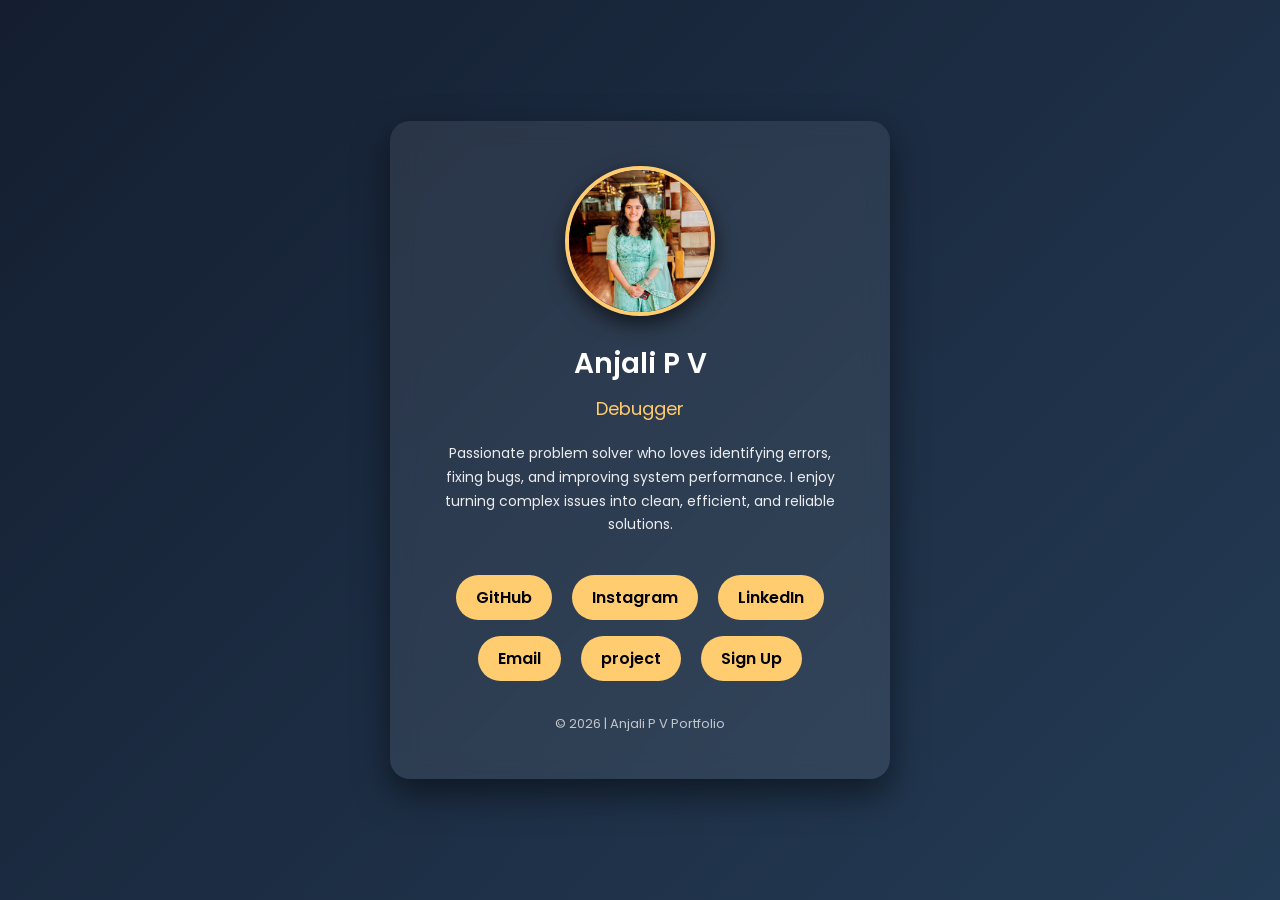
==== index.html @ 33389652 "Update index.html" ====
<!DOCTYPE html>
<html lang="en">
<head>
    <meta charset="UTF-8">
    <title>Anjali P V | Portfolio</title>
    <meta name="viewport" content="width=device-width, initial-scale=1.0">

    <!-- Google Font -->
    <link href="https://fonts.googleapis.com/css2?family=Poppins:wght@300;400;600&display=swap" rel="stylesheet">

    <style>
        * {
            margin: 0;
            padding: 0;
            box-sizing: border-box;
            font-family: 'Poppins', sans-serif;
        }

        body {
            background: linear-gradient(135deg, #141e30, #243b55);
            min-height: 100vh;
            display: flex;
            justify-content: center;
            align-items: center;
            color: white;
        }

        .container {
            text-align: center;
            padding: 45px;
            background: rgba(255, 255, 255, 0.08);
            backdrop-filter: blur(12px);
            border-radius: 20px;
            width: 90%;
            max-width: 500px;
            box-shadow: 0 15px 35px rgba(0,0,0,0.5);
            transition: 0.4s ease;
        }

        .container:hover {
            transform: translateY(-5px);
        }

        .profile-img {
            width: 150px;
            height: 150px;
            border-radius: 50%;
            object-fit: cover;
            border: 4px solid #ffcc70;
            margin-bottom: 20px;
            box-shadow: 0 8px 20px rgba(0,0,0,0.6);
        }

        h1 {
            font-size: 28px;
            font-weight: 600;
        }

        h2 {
            font-size: 18px;
            font-weight: 400;
            margin: 10px 0 20px;
            color: #ffcc70;
        }

        p {
            font-size: 14px;
            line-height: 1.7;
            margin-bottom: 30px;
            opacity: 0.9;
        }

        .buttons a {
            text-decoration: none;
            display: inline-block;
            margin: 8px;
            padding: 10px 20px;
            border-radius: 30px;
            background: #ffcc70;
            color: black;
            font-weight: 600;
            transition: 0.3s ease;
        }

        .buttons a:hover {
            background: white;
            transform: scale(1.1);
        }

        footer {
            margin-top: 25px;
            font-size: 13px;
            opacity: 0.7;
        }
    </style>
</head>
<body>

    <div class="container">

        <!-- Profile Image -->
        <img src="profile.webp" alt="Anjali P V" class="profile-img">
    
        <h1>Anjali P V</h1>
        <h2>Debugger</h2>

        <p>
            Passionate problem solver who loves identifying errors, fixing bugs, and 
            improving system performance. I enjoy turning complex issues into clean, 
            efficient, and reliable solutions.
        </p>

        <div class="buttons">
            <a href="https://github.com/anjalipv45-boop">GitHub</a>
            <a href="https://www.instagram.com/a_njaliiii?igsh=MmZ1bm5sNWU3aTFy">Instagram</a>
            <a href=" https://in.linkedin.com/in/anjali-pv-12b6463b3">LinkedIn</a>
            <a href="mailto:anjalipv45@gmail.com">Email</a>
             <a href="project.html">project</a>
            <a href="/signup">Sign Up</a>
            
        </div>

        <footer>
            © 2026 | Anjali P V Portfolio
        </footer>

    </div>

</body>
</html>
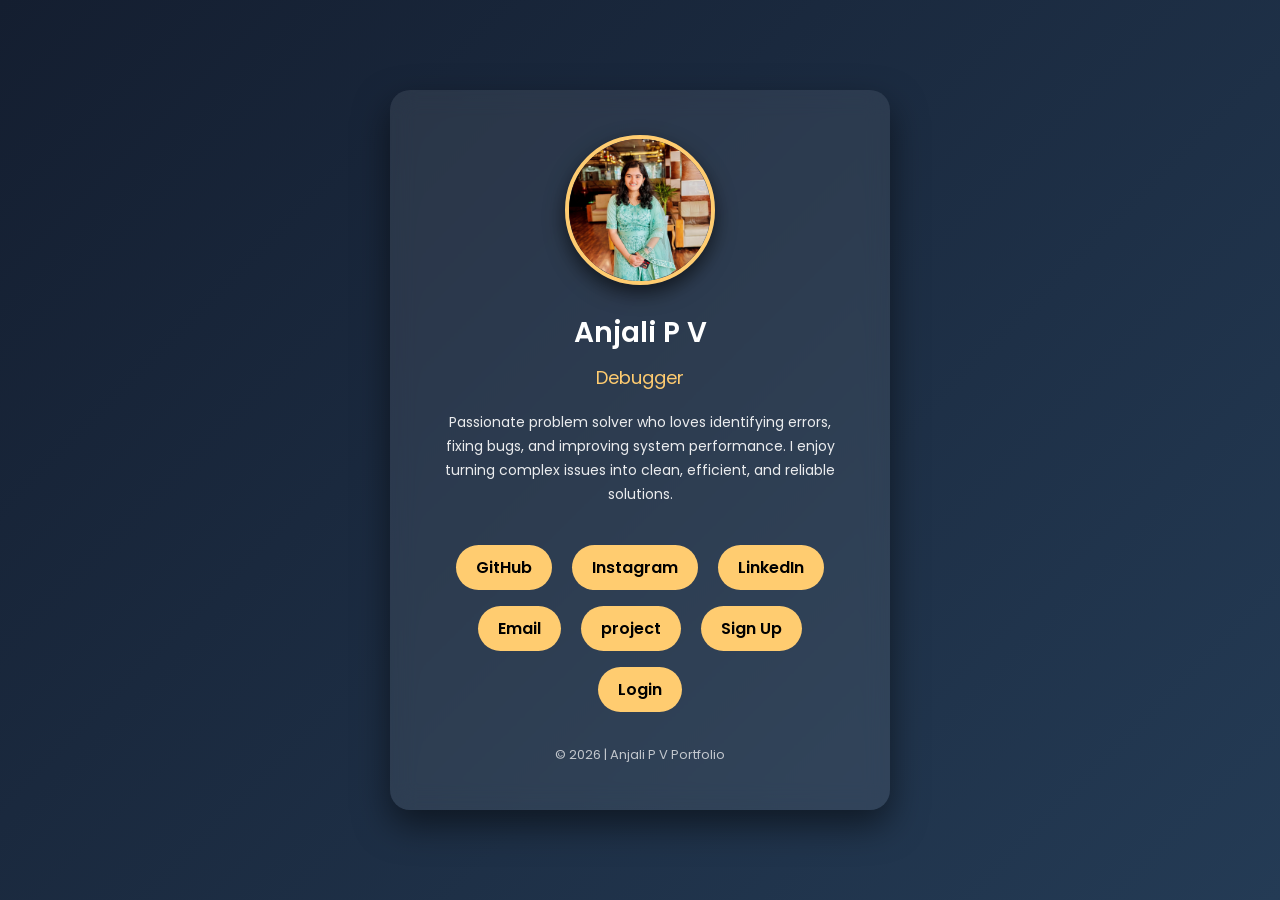
==== commit eff484bc: "Update index.html" ====
--- a/index.html
+++ b/index.html
@@ -117,6 +117,7 @@
             <a href="mailto:anjalipv45@gmail.com">Email</a>
              <a href="project.html">project</a>
             <a href="/signup">Sign Up</a>
+            <a href="/">Login</a>
             
         </div>
 
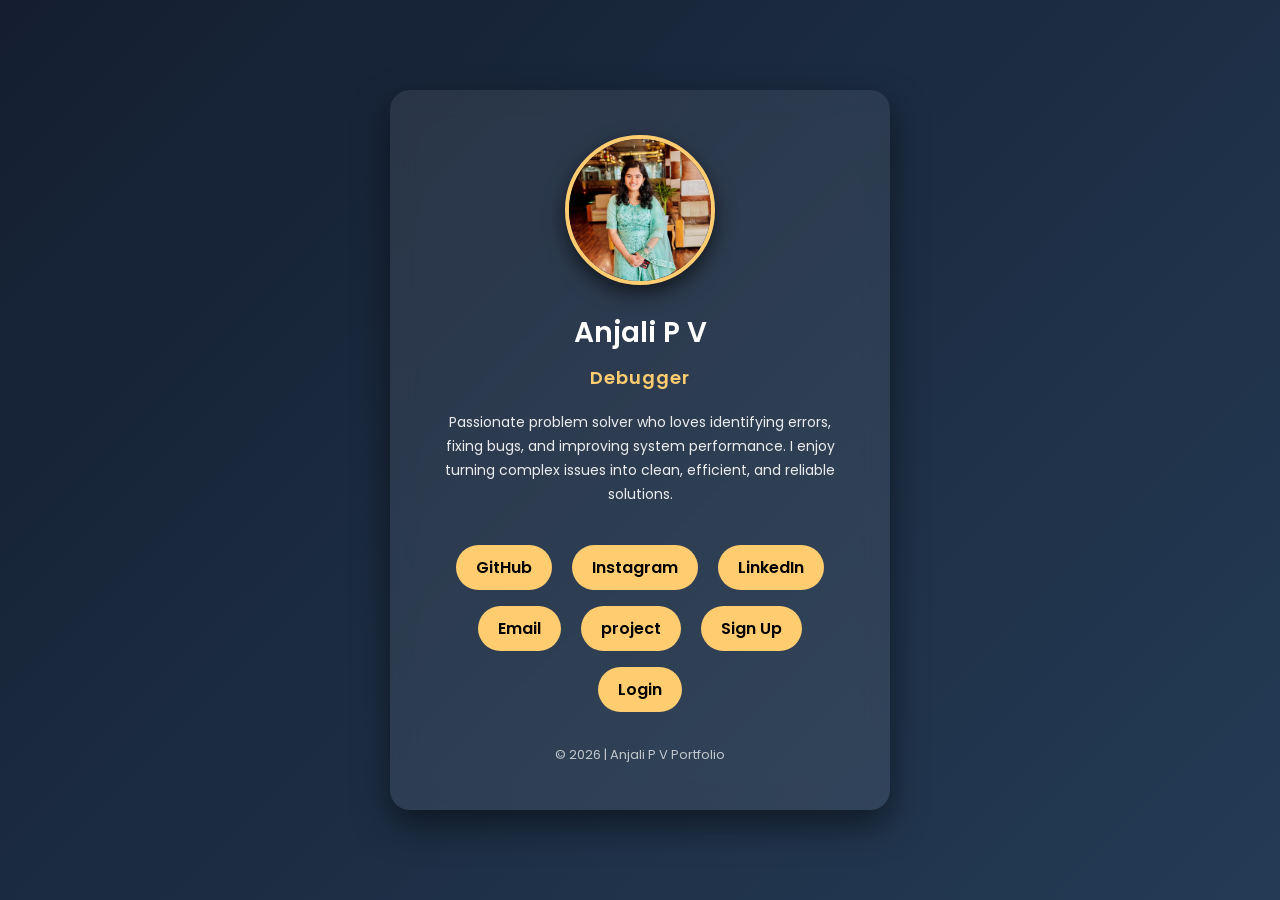
==== commit 1634c056: "Update index.html" ====
--- a/index.html
+++ b/index.html
@@ -7,7 +7,8 @@
 
     <!-- Google Font -->
     <link href="https://fonts.googleapis.com/css2?family=Poppins:wght@300;400;600&display=swap" rel="stylesheet">
-
+     <link rel="stylesheet" href="login.css">
+      <link rel="stylesheet" href="style1.css">
     <style>
         * {
             margin: 0;
@@ -116,8 +117,8 @@
             <a href=" https://in.linkedin.com/in/anjali-pv-12b6463b3">LinkedIn</a>
             <a href="mailto:anjalipv45@gmail.com">Email</a>
              <a href="project.html">project</a>
-            <a href="/signup">Sign Up</a>
-            <a href="/">Login</a>
+            <a href="signup.html">Sign Up</a>
+            <a href="login.html">Login</a>
             
         </div>
 
--- a/login.css
+++ b/login.css
@@ -0,0 +1,112 @@
+/* ===== Reset ===== */
+* {
+    margin: 0;
+    padding: 0;
+    box-sizing: border-box;
+}
+
+/* ===== Background ===== */
+body {
+    font-family: 'Segoe UI', Tahoma, Geneva, Verdana, sans-serif;
+    height: 100vh;
+    display: flex;
+    justify-content: center;
+    align-items: center;
+    background: linear-gradient(135deg, #1e3c72, #2a5298);
+}
+
+/* ===== Glass Card ===== */
+.container {
+    width: 360px;
+    padding: 35px;
+    border-radius: 15px;
+    background: rgba(255, 255, 255, 0.1);
+    backdrop-filter: blur(15px);
+    box-shadow: 0 8px 32px rgba(0, 0, 0, 0.37);
+    color: #fff;
+    animation: fadeIn 0.6s ease-in-out;
+}
+
+/* ===== Heading ===== */
+.container h2 {
+    text-align: center;
+    margin-bottom: 25px;
+    font-weight: 600;
+    letter-spacing: 1px;
+}
+
+/* ===== Labels ===== */
+label {
+    font-size: 14px;
+    margin-bottom: 5px;
+    display: block;
+}
+
+/* ===== Inputs ===== */
+input {
+    width: 100%;
+    padding: 12px;
+    margin-bottom: 18px;
+    border: none;
+    border-radius: 8px;
+    outline: none;
+    font-size: 14px;
+    background: rgba(255, 255, 255, 0.2);
+    color: #fff;
+    transition: 0.3s ease;
+}
+
+/* Input Focus Effect */
+input:focus {
+    background: rgba(255, 255, 255, 0.3);
+    transform: scale(1.02);
+}
+
+/* ===== Button ===== */
+button {
+    width: 100%;
+    padding: 12px;
+    border: none;
+    border-radius: 8px;
+    background: linear-gradient(45deg, #ff416c, #ff4b2b);
+    color: #fff;
+    font-size: 15px;
+    font-weight: 600;
+    cursor: pointer;
+    transition: 0.3s ease;
+}
+
+/* Button Hover */
+button:hover {
+    transform: translateY(-2px);
+    box-shadow: 0 5px 15px rgba(255, 75, 43, 0.4);
+}
+
+/* ===== Signup Link ===== */
+.signup {
+    text-align: center;
+    margin-top: 15px;
+    font-size: 14px;
+}
+
+.signup a {
+    color: #ffd369;
+    text-decoration: none;
+    font-weight: 600;
+}
+
+.signup a:hover {
+    text-decoration: underline;
+}
+
+/* ===== Animation ===== */
+@keyframes fadeIn {
+    from {
+        opacity: 0;
+        transform: translateY(-15px);
+    }
+    to {
+        opacity: 1;
+        transform: translateY(0);
+    }
+}
--- a/style1.css
+++ b/style1.css
@@ -0,0 +1,74 @@
+body {
+    font-family: Arial, sans-serif;
+    background: #0f172a;
+    display: flex;
+    justify-content: center;
+    align-items: center;
+    height: 100vh;
+    color: white;
+}
+
+.container {
+    background-color: rgba(255,255,255,0.03);
+    padding: 30px;
+    width: 350px;
+    border-radius: 10px;
+    box-shadow: 0 8px 20px rgba(0, 0, 0, 0.2);
+}
+
+.container h2 {
+    text-align: center;
+    margin-bottom: 20px;
+}
+
+label {
+    font-size: 14px;
+    margin-top: 10px;
+    display: block;
+}
+
+input {
+    width: 100%;
+    padding: 10px;
+    margin-top: 5px;
+    border-radius: 5px;
+    border: 1px solid #ccc;
+    font-size: 14px;
+}
+
+input:focus {
+    border-color: #4e73df;
+    outline: none;
+}
+
+button {
+    width: 100%;
+    padding: 10px;
+    margin-top: 20px;
+    background-color: #4e73df;
+    color: white;
+    border: none;
+    border-radius: 5px;
+    font-size: 15px;
+    cursor: pointer;
+}
+
+button:hover {
+    background-color: #2e59d9;
+}
+
+.signup {
+    text-align: center;
+    margin-top: 15px;
+    font-size: 14px;
+}
+
+.signup a {
+    text-decoration: none;
+    color: #4e73df;
+    font-weight: bold;
+}
+
+.signup a:hover {
+    text-decoration: underline;
+}
